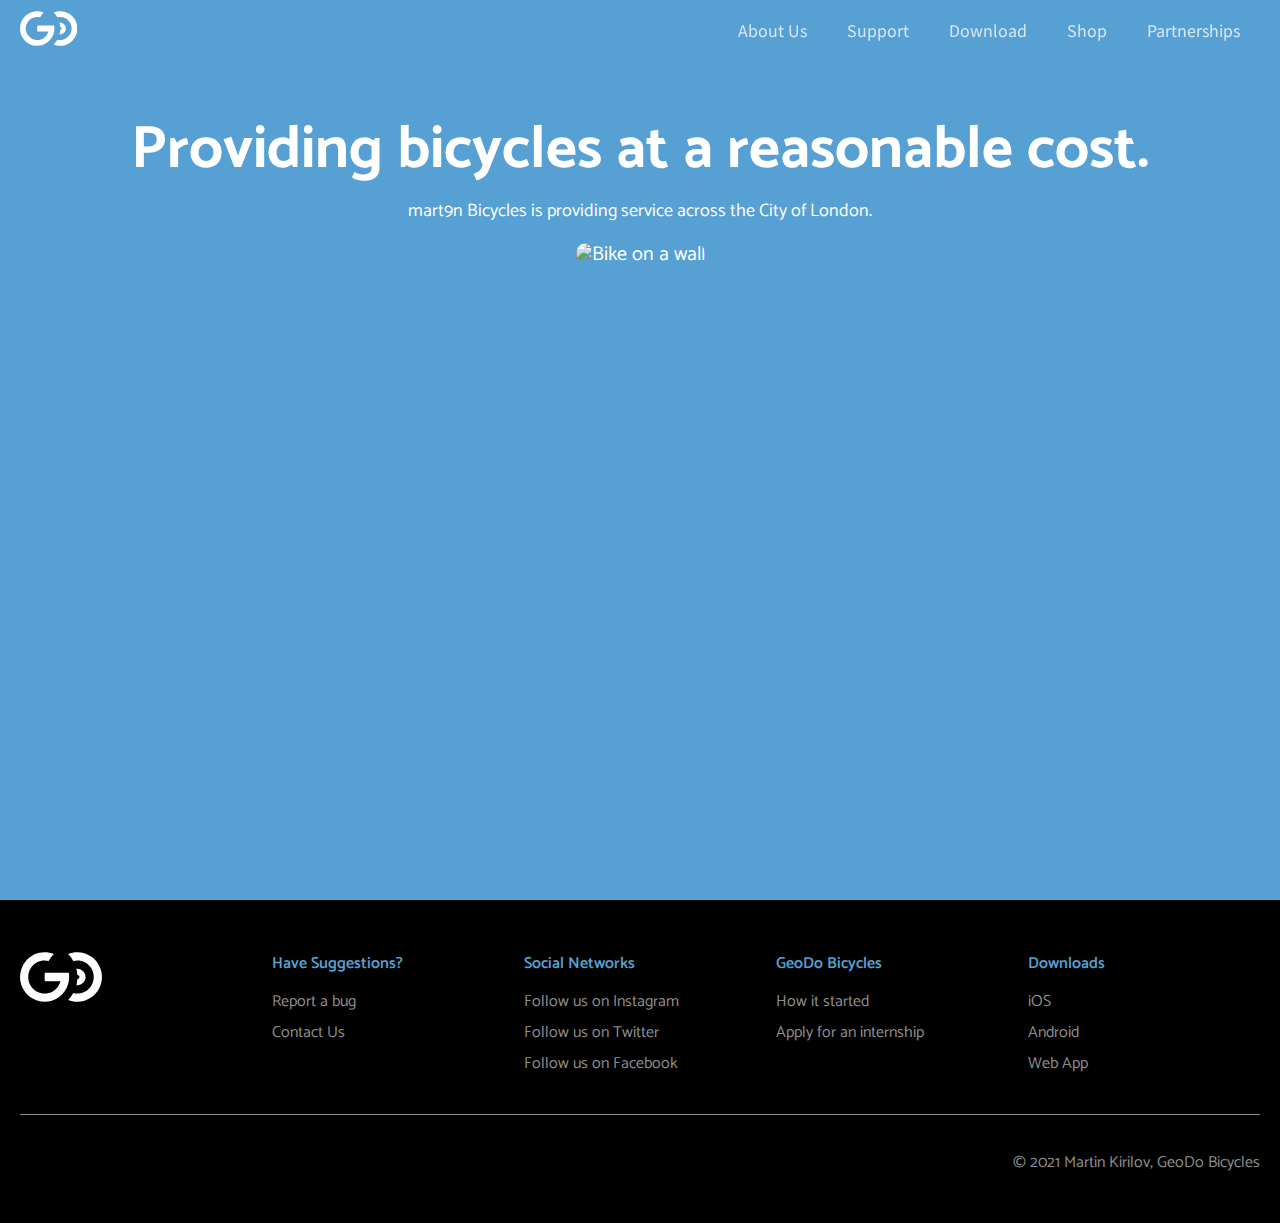
==== index.html @ 0403d59d "fixed footer and max-width for pages" ====
<!doctype html>
<html lang="en">
  <head>
    <meta charset="UTF-8">
    <title>mart9n Bicycles</title>
    <!-- Commented out until publishing
    <link rel="stylesheet" href="/cn4003-coursework/assets/styles.css">
    -->
    <link rel="stylesheet" href="./assets/styles.css">

  </head>
  <body>
    <div class="main">
      <header id="navbar" class="navigation">
        <div class="centerise">
          <div class="navbar">
            <div class="navbar-logo">
              <a target="_self" style="text-decoration: none;" href="/index.html">
                <!-- Image goes here -->
                <!-- Keep commented until publishing
                <img src="/cn4003-coursework/assets/logo.png" class="logo" alt="mart9n Bicycles Logo"/>
                -->
                <svg height="35" viewBox="0 0 100 61" fill="#fff" xmlns="http://www.w3.org/2000/svg">
                  <path d="M100 30.5C100.002 40.5513 95.0431 49.946 86.7695 55.5645C78.4958 61.183 67.9905 62.2901 58.7417 58.518C61.1912 55.9731 63.2956 53.1128 65 50.0116C73.0955 52.1093 81.6321 48.9141 86.4037 42.0005C91.1753 35.0868 91.1753 25.9131 86.4037 18.9995C81.6321 12.0858 73.0955 8.89069 65 10.9884C63.2947 7.88705 61.1894 5.02674 58.7389 2.48196C67.988 -1.29129 78.4943 -0.184868 86.7687 5.43382C95.0431 11.0525 100.003 20.4479 100 30.5Z" />
                  <path d="M80 30.5C80 36.0634 75.5228 40.5734 70 40.5734C69.5849 40.5743 69.1701 40.5481 68.7583 40.495C69.1727 38.8638 69.4835 37.2077 69.6889 35.5367C69.7944 34.7028 69.8722 33.8634 69.9222 33.0183H70C71.3807 33.0183 72.5 31.8908 72.5 30.5C72.5 29.1091 71.3807 27.9816 70 27.9816H69.9222C69.8722 27.1347 69.7944 26.2953 69.6889 25.4633C69.4835 23.7923 69.1727 22.1362 68.7583 20.5049C69.1701 20.4519 69.5849 20.4257 70 20.4266C75.5228 20.4266 80 24.9366 80 30.5Z" />
                  <path d="M60 30.5C59.9914 43.7772 51.3755 55.4914 38.7688 59.3662C26.1621 63.2409 12.5218 58.3672 5.15656 47.3564C-2.20872 36.3456 -1.57128 21.7806 6.72733 11.4655C15.0259 1.15034 29.039 -2.49529 41.2583 2.48196C38.8088 5.02691 36.7044 7.88721 35 10.9884C26.9045 8.89069 18.3679 12.0858 13.5963 18.9995C8.82467 25.9131 8.82467 35.0868 13.5963 42.0005C18.3679 48.9141 26.9045 52.1093 35 50.0116C42.0437 48.1729 47.5442 42.6321 49.3694 35.5367H30.3111C30.2056 34.7028 30.1278 33.8634 30.0778 33.0183C30.0278 32.1733 30.0019 31.3338 30 30.5C30 29.6549 30.0259 28.8155 30.0778 27.9816C30.1296 27.1478 30.2074 26.3083 30.3111 25.4633H59.5833C59.8618 27.1275 60.0011 28.8123 60 30.5Z" />
                </svg>
              </a>
            </div>
            <div class="navbar-links">
              <!-- Remove until publishing page
              <a href="/cn4003-coursework/about" class="navlink">About Us</a>
              <a href="/cn4003-coursework/support" class="navlink">Support</a>
              <a href="/cn4003-coursework/download" class="navlink">Download</a>
              <a href="/cn4003-coursework/shop" class="navlink">Shop</a>
              <a href="/cn4003-coursework/partnerships" class="navlink">Partnerships</a>
              -->
              <a href="./about.html" class="navlink">About Us</a>
              <a href="./support.html" class="navlink">Support</a>
              <a href="./download.html" class="navlink">Download</a>
              <a href="./shop.html" class="navlink">Shop</a>
              <a href="./partnerships.html" class="navlink">Partnerships</a>
            </div>
          </div>
        </div>
      </header>
      <div 
        style="padding-bottom: 200px;" 
        class="content"
      >
        <h1 class="page-title">Providing bicycles at a reasonable cost.</h1>
        <p class="page-subtitle">mart9n Bicycles is providing service across the City of London.</p>
        <!-- Commented out until publishing
        <img src="/cn4003-coursework/assets/bike-wall.jpg" class="bike-wall"  alt="Bike on a wall"/>
        -->
        <img src="./assets/bike-wall.jpg" class="bike-wall" alt="Bike on a wall"/>
      </div>
      <footer class="footer">
        <div class="footer-wrapper centerise">
          <div class="footer-content">
            <div class="footer-column">
              <a href="/">
                <svg height="50" viewBox="0 0 100 61" fill="#fff" style="margin-bottom: 30px;" xmlns="http://www.w3.org/2000/svg">
                  <path d="M100 30.5C100.002 40.5513 95.0431 49.946 86.7695 55.5645C78.4958 61.183 67.9905 62.2901 58.7417 58.518C61.1912 55.9731 63.2956 53.1128 65 50.0116C73.0955 52.1093 81.6321 48.9141 86.4037 42.0005C91.1753 35.0868 91.1753 25.9131 86.4037 18.9995C81.6321 12.0858 73.0955 8.89069 65 10.9884C63.2947 7.88705 61.1894 5.02674 58.7389 2.48196C67.988 -1.29129 78.4943 -0.184868 86.7687 5.43382C95.0431 11.0525 100.003 20.4479 100 30.5Z" />
                  <path d="M80 30.5C80 36.0634 75.5228 40.5734 70 40.5734C69.5849 40.5743 69.1701 40.5481 68.7583 40.495C69.1727 38.8638 69.4835 37.2077 69.6889 35.5367C69.7944 34.7028 69.8722 33.8634 69.9222 33.0183H70C71.3807 33.0183 72.5 31.8908 72.5 30.5C72.5 29.1091 71.3807 27.9816 70 27.9816H69.9222C69.8722 27.1347 69.7944 26.2953 69.6889 25.4633C69.4835 23.7923 69.1727 22.1362 68.7583 20.5049C69.1701 20.4519 69.5849 20.4257 70 20.4266C75.5228 20.4266 80 24.9366 80 30.5Z" />
                  <path d="M60 30.5C59.9914 43.7772 51.3755 55.4914 38.7688 59.3662C26.1621 63.2409 12.5218 58.3672 5.15656 47.3564C-2.20872 36.3456 -1.57128 21.7806 6.72733 11.4655C15.0259 1.15034 29.039 -2.49529 41.2583 2.48196C38.8088 5.02691 36.7044 7.88721 35 10.9884C26.9045 8.89069 18.3679 12.0858 13.5963 18.9995C8.82467 25.9131 8.82467 35.0868 13.5963 42.0005C18.3679 48.9141 26.9045 52.1093 35 50.0116C42.0437 48.1729 47.5442 42.6321 49.3694 35.5367H30.3111C30.2056 34.7028 30.1278 33.8634 30.0778 33.0183C30.0278 32.1733 30.0019 31.3338 30 30.5C30 29.6549 30.0259 28.8155 30.0778 27.9816C30.1296 27.1478 30.2074 26.3083 30.3111 25.4633H59.5833C59.8618 27.1275 60.0011 28.8123 60 30.5Z" />
                </svg>
              </a>
            </div>
            <div class="footer-column">
              <h3 class="footer-title">Have Suggestions?</h3>
              <a href="/cn4003-coursework/404" class="footer-link">Report a bug</a>
              <a href="/cn4003-coursework/404" class="footer-link footer-link-margin">Contact Us</a>
            </div>
            <div class="footer-column">
              <h3 class="footer-title">Social Networks</h3>
              <a href="/cn4003-coursework/404" class="footer-link">Follow us on Instagram</a>
              <a href="/cn4003-coursework/404" class="footer-link footer-link-margin">Follow us on Twitter</a>
              <a href="/cn4003-coursework/404" class="footer-link footer-link-margin">Follow us on Facebook</a>
            </div>
            <div class="footer-column">
              <h3 class="footer-title">GeoDo Bicycles</h3>
              <a href="/cn4003-coursework/404" class="footer-link">How it started</a>
              <a href="/cn4003-coursework/404" class="footer-link footer-link-margin">Apply for an internship</a>
            </div>
            <div class="footer-column">
              <h3 class="footer-title">Downloads</h3>
              <a href="/cn4003-coursework/404" class="footer-link">iOS</a>
              <a href="/cn4003-coursework/404" class="footer-link footer-link-margin">Android</a>
              <a href="/cn4003-coursework/404" class="footer-link footer-link-margin">Web App</a>
            </div>
          </div>
          <div class="footer-legal">
            <div class="footer-legal-content">
              <span> </span>
            </div>
            <div class="footer-legal-content">
              <p>© 2021 Martin Kirilov, GeoDo Bicycles</p>
            </div>
          </div>
        </div>
      </footer>
    </div>
    <script type="text/javascript" src="./scripts/script.js"></script>
  </body>
</html>
---- assets/styles.css ----
@import url('https://fonts.googleapis.com/css2?family=Catamaran:wght@400;500;600;700&family=Noto+Sans+JP:wght@300;400;600;700&display=swap');

/* Set global styles */
* {
  box-sizing: border-box;
}

:root, body {
  margin: 0;
  display: flex;
  min-width: 100%;
  min-height: 100%;
  background-color: #57A0D3;
}

body {
  font-size: 20px;
  line-height: 24px;
  font-family: 'Catamaran', sans-serif;
}

div {
  flex-direction: column;
  display: flex;
}

a:-webkit-any-link {
  cursor: pointer;
}

h1 {
  line-height: 60px;
  font-size: 60px;
}

.main {
  flex: 1 1 0%;
  flex-direction: column;
}

/* ------------ */
/* Reusable variables */
.button-fade {
  display: flex;
  width: 150px;
  height: 45px;
  background-color: lightblue; 
  justify-content: center;
  align-self: center;
  text-align: center;
  flex-direction: column;
  transition: background-color 0.5s ease-out;
  color: black;
  text-decoration: none;
  border-radius: 10px;
}

.button-fade:hover {
  width: 150px;
  height: 45px;
  background-color: yellow; 
  justify-content: center;
  align-self: center;
  text-align: center;
  flex-direction: column;
  cursor: not-allowed;

}

.page-title {
  margin: 120px 0 0 0;
  color: white;
}

.page-subtitle {
  color: inherit;
  font-size: 18px;
  font-family: 'Catamaran', sans-serif;
  font-weight: 400;
  line-height: 1.5em;
  z-index: 20;
}

.rightMargin20 {
  margin-right: -20px;
}

.marginTop {
  margin-top: 50px;
}

/* Navigation */
.logo {
  height: 35px;
  vertical-align: middle;
}

.navigation {
  z-index: 200;
  width: 100%;
  height: 60px;
  color: white;
  font-family: 'Noto Sans JP', sans-serif;
  font-weight: 600;
  background: transparent;
  transition: 
    background 0.5s ease-out 0s, 
    border-bottom 0.2s ease-out 0s, 
    backdrop-filter 0.2s ease 0s;
  position: fixed;
  top: 0px;
  justify-content: center;
}

.navigation-scrolled {
  z-index: 200;
  width: 100%;
  height: 60px;
  color: white;
  font-family: 'Noto Sans JP', sans-serif;
  font-weight: 600;
  background: rgba(0, 0, 0, 0.6);;
  transition: 
    background 0.5s ease-out 0s, 
    border-bottom 0.2s ease-out 0s, 
    backdrop-filter 0.2s ease 0s;
  position: fixed;
  top: 0px;
  justify-content: center;
}

.navbar {
  height: 60px;
  display: flex;
  flex-direction: row;
  justify-content: space-between;
  align-items: center;
}

.centerise {
  margin: 0 auto;
  padding: 0 20px;
  width: 100%;
  max-width: 1296px;
}

.navbar-logo {
  text-decoration: none;
}

.navbar-links {
  display: flex;
  flex-direction: row;
}

.navlink {
  opacity: 0.75;
  padding: 10px 20px;
  font-family: 'Noto Sans JP', sans-serif;
  color: inherit;
  font-weight: 400;
  font-size: 0.8em;
  text-decoration: none;
  transition: opacity 0.5s ease-out 0s;
}

.navlink:hover {
  opacity: 1;
  padding: 10px 20px;
  font-family: 'Noto Sans JP', sans-serif;
  color: inherit;
  font-weight: 400;
  font-size: 0.8em;
  text-decoration: none;
}

.navlink-selected {
  text-decoration: underline !important;
  opacity: 1 !important;
}

/* ------------- */
/* Contents */
.content {
  min-height: 100vh;
  height: auto;
  width: 100%;
  flex-direction: column;
  text-align: center;
  overflow: hidden;
  background-color: #57A0D3;
  color: white;
}


.bike-wall {
  max-width: 1296px;
  align-self: center;
  border-radius: 10px;
}

/* ------------- */
/* Table Styling */

.center-table {
}

table, th, td {
  align-self: center;
  min-width: 150px;
  border: solid 3px white;
  justify-content: center;
  border-radius: 15px;
  padding: 10px;
}

/* ------------- */
/* Footer */
footer {
  display: block;
}

.footer {
  background-color: black;
  color: #8e8e8e;
  padding: 32px 0;
  margin-top: auto;
  font-size: 16px;
}

.footer-content {
  display: grid;
  grid-template-columns: repeat(5, 1fr);
  gap: 10px 20px;
  padding: 20px 0;
}

.footer-wrapper {
  max-width: 1296px;
}

.footer-title {
  font-size: 1em;
  color: #57A0D3;
  font-weight: 600;
  margin: 0 0 15px;
}

.footer-link {
  line-height: 21px;
  text-decoration: none;
  color: inherit;
  transition: color .15s ease-out 0s;
}

.footer-link:hover {
  line-height: 21px;
  text-decoration: none;
  color: #bdbdbd;
}

.footer-link-margin {
  margin-top: 10px;
}

.footer-legal {
  flex-direction: row;
  margin-top: 20px;
  padding-top: 20px;
  border-top: 1px solid #8e8e8e;
  justify-content: space-between;
}

.footer-legal-content {
  grid-column: span 1 / auto;
  flex-direction: column;
  justify-content: flex-start;
  align-items: flex-start;
}
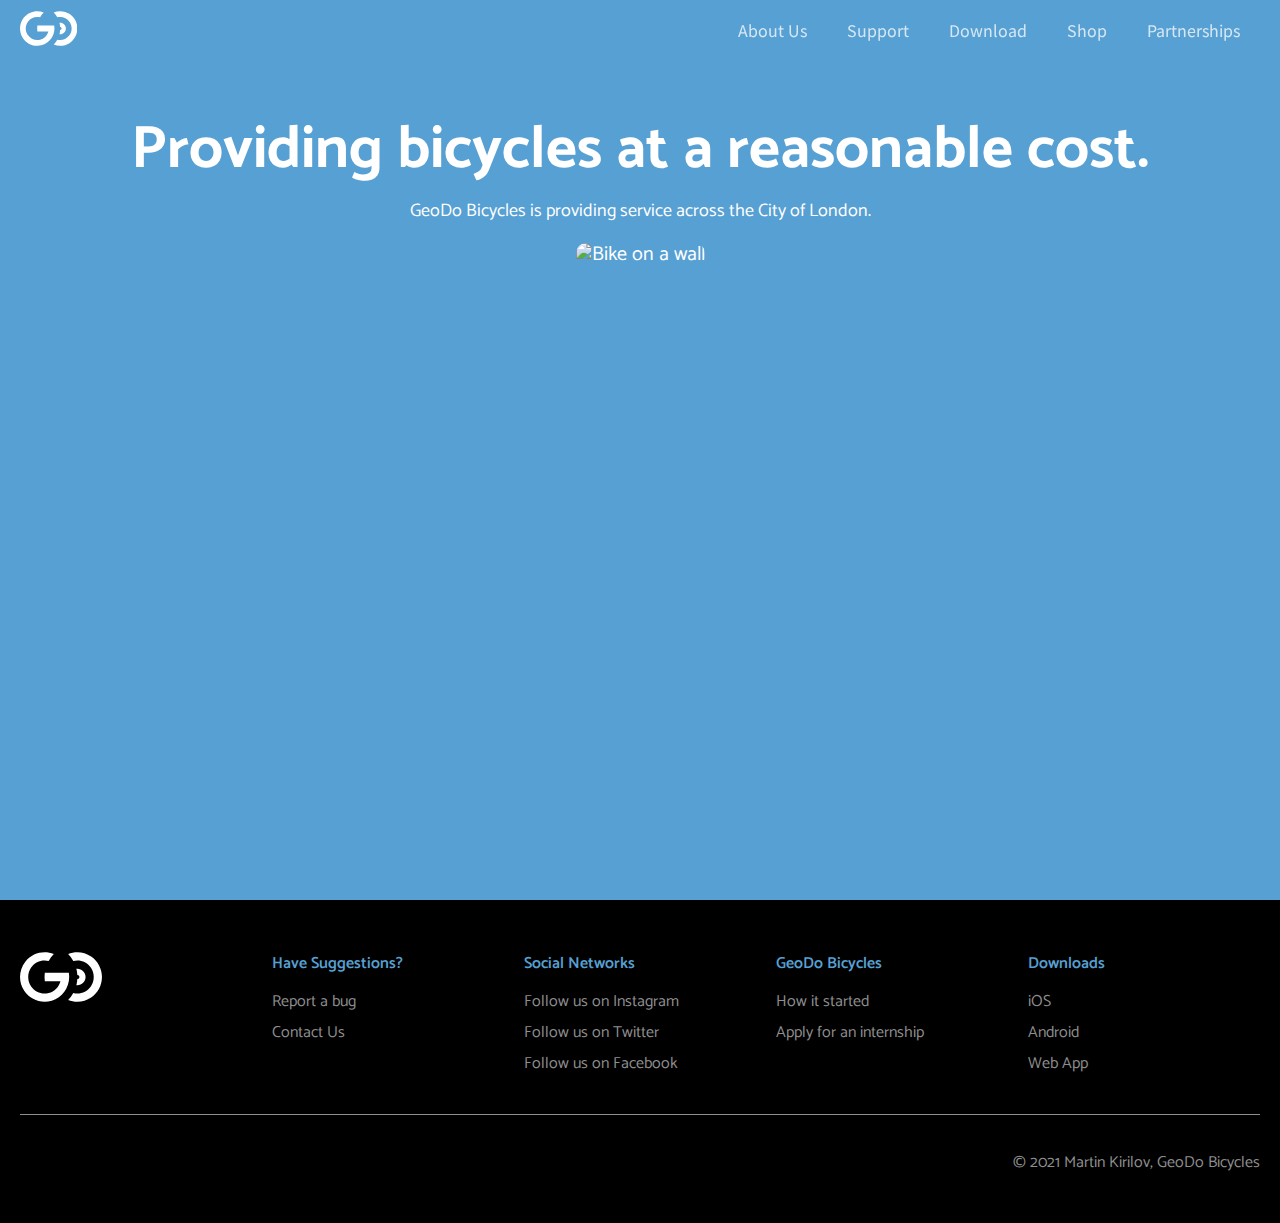
==== commit 1aff100d: "amended to validate on w3, fixed links" ====
--- a/index.html
+++ b/index.html
@@ -2,10 +2,8 @@
 <html lang="en">
   <head>
     <meta charset="UTF-8">
-    <title>mart9n Bicycles</title>
-    <!-- Commented out until publishing
+    <title>GeoDo Bicycles</title>
     <link rel="stylesheet" href="/cn4003-coursework/assets/styles.css">
-    -->
     <link rel="stylesheet" href="./assets/styles.css">
 
   </head>
@@ -15,11 +13,7 @@
         <div class="centerise">
           <div class="navbar">
             <div class="navbar-logo">
-              <a target="_self" style="text-decoration: none;" href="/index.html">
-                <!-- Image goes here -->
-                <!-- Keep commented until publishing
-                <img src="/cn4003-coursework/assets/logo.png" class="logo" alt="mart9n Bicycles Logo"/>
-                -->
+              <a target="_self" style="text-decoration: none;" href="/cn4003-coursework/index.html">
                 <svg height="35" viewBox="0 0 100 61" fill="#fff" xmlns="http://www.w3.org/2000/svg">
                   <path d="M100 30.5C100.002 40.5513 95.0431 49.946 86.7695 55.5645C78.4958 61.183 67.9905 62.2901 58.7417 58.518C61.1912 55.9731 63.2956 53.1128 65 50.0116C73.0955 52.1093 81.6321 48.9141 86.4037 42.0005C91.1753 35.0868 91.1753 25.9131 86.4037 18.9995C81.6321 12.0858 73.0955 8.89069 65 10.9884C63.2947 7.88705 61.1894 5.02674 58.7389 2.48196C67.988 -1.29129 78.4943 -0.184868 86.7687 5.43382C95.0431 11.0525 100.003 20.4479 100 30.5Z" />
                   <path d="M80 30.5C80 36.0634 75.5228 40.5734 70 40.5734C69.5849 40.5743 69.1701 40.5481 68.7583 40.495C69.1727 38.8638 69.4835 37.2077 69.6889 35.5367C69.7944 34.7028 69.8722 33.8634 69.9222 33.0183H70C71.3807 33.0183 72.5 31.8908 72.5 30.5C72.5 29.1091 71.3807 27.9816 70 27.9816H69.9222C69.8722 27.1347 69.7944 26.2953 69.6889 25.4633C69.4835 23.7923 69.1727 22.1362 68.7583 20.5049C69.1701 20.4519 69.5849 20.4257 70 20.4266C75.5228 20.4266 80 24.9366 80 30.5Z" />
@@ -28,18 +22,11 @@
               </a>
             </div>
             <div class="navbar-links">
-              <!-- Remove until publishing page
               <a href="/cn4003-coursework/about" class="navlink">About Us</a>
               <a href="/cn4003-coursework/support" class="navlink">Support</a>
               <a href="/cn4003-coursework/download" class="navlink">Download</a>
               <a href="/cn4003-coursework/shop" class="navlink">Shop</a>
               <a href="/cn4003-coursework/partnerships" class="navlink">Partnerships</a>
-              -->
-              <a href="./about.html" class="navlink">About Us</a>
-              <a href="./support.html" class="navlink">Support</a>
-              <a href="./download.html" class="navlink">Download</a>
-              <a href="./shop.html" class="navlink">Shop</a>
-              <a href="./partnerships.html" class="navlink">Partnerships</a>
             </div>
           </div>
         </div>
@@ -49,10 +36,8 @@
         class="content"
       >
         <h1 class="page-title">Providing bicycles at a reasonable cost.</h1>
-        <p class="page-subtitle">mart9n Bicycles is providing service across the City of London.</p>
-        <!-- Commented out until publishing
-        <img src="/cn4003-coursework/assets/bike-wall.jpg" class="bike-wall"  alt="Bike on a wall"/>
-        -->
+        <p class="page-subtitle">GeoDo Bicycles is providing service across the City of London.</p>
+        <!-- Make sure to fix link to image -->
         <img src="./assets/bike-wall.jpg" class="bike-wall" alt="Bike on a wall"/>
       </div>
       <footer class="footer">
@@ -101,6 +86,6 @@
         </div>
       </footer>
     </div>
-    <script type="text/javascript" src="./scripts/script.js"></script>
+    <script src="./scripts/script.js"></script>
   </body>
 </html>
--- a/assets/styles.css
+++ b/assets/styles.css
@@ -64,7 +64,6 @@
   text-align: center;
   flex-direction: column;
   cursor: not-allowed;
-
 }
 
 .page-title {
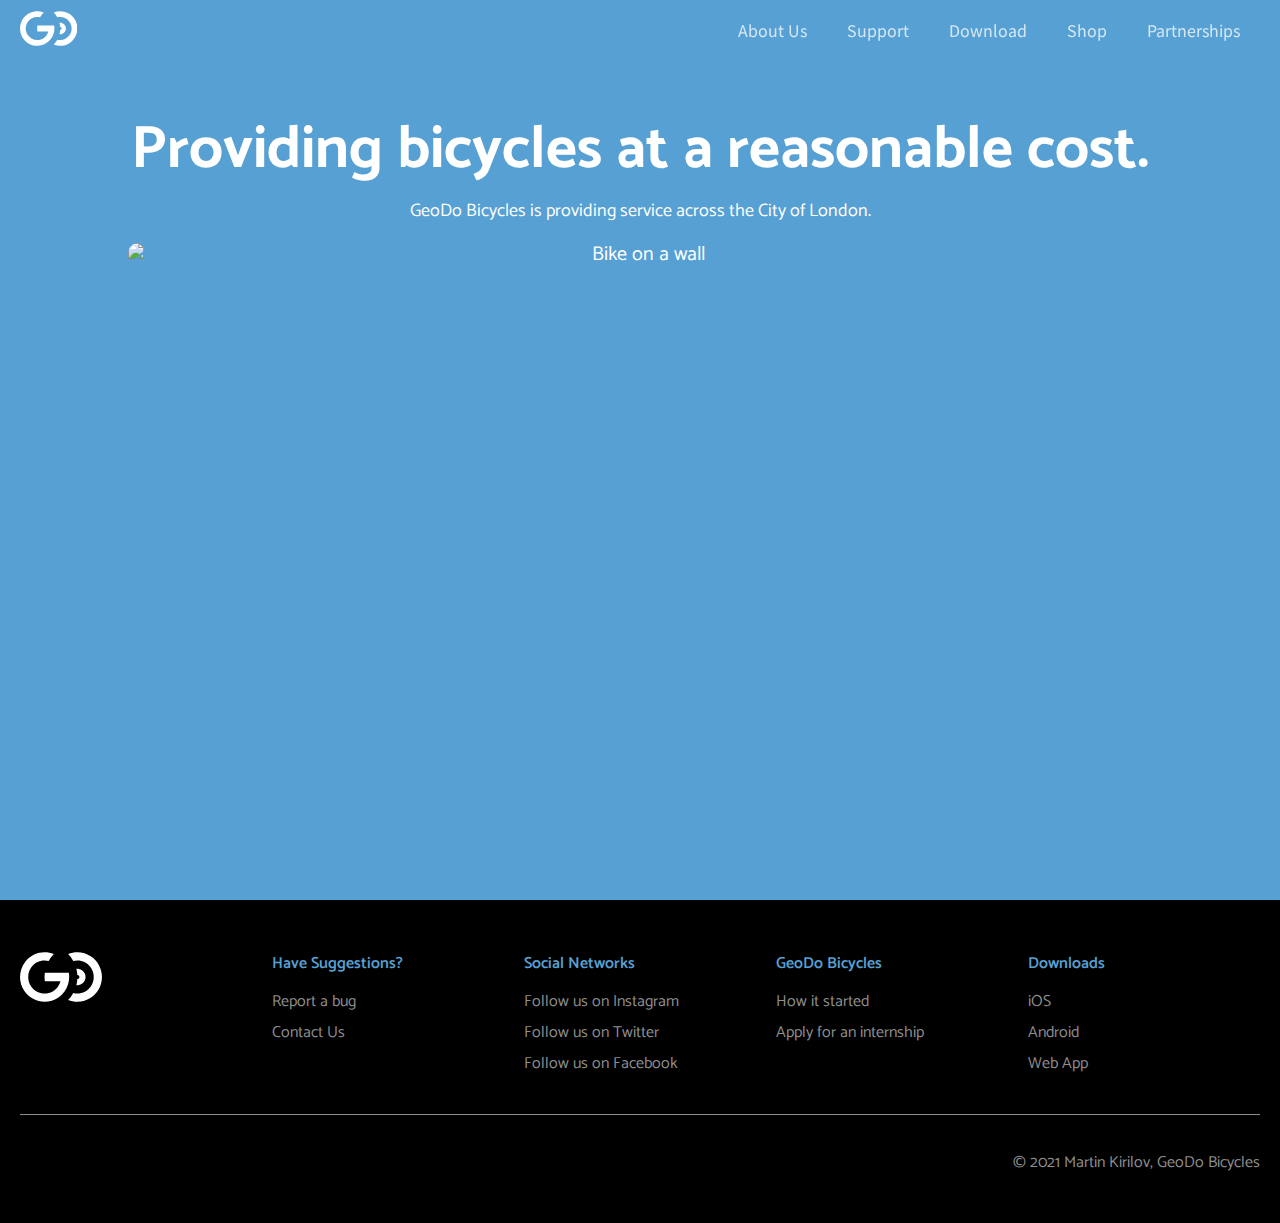
==== commit 26b584a1: "fixed links to be local" ====
--- a/index.html
+++ b/index.html
@@ -1,11 +1,10 @@
-<!doctype html>
+<!DOCTYPE html>
 <html lang="en">
   <head>
-    <meta charset="UTF-8">
+    <meta charset="UTF-8" />
     <title>GeoDo Bicycles</title>
-    <link rel="stylesheet" href="/cn4003-coursework/assets/styles.css">
-    <link rel="stylesheet" href="./assets/styles.css">
-
+    <link rel="stylesheet" href="./assets/styles.css" />
+    <link rel="icon" type="image/png" href="./assets/favicon.png" />
   </head>
   <body>
     <div class="main">
@@ -13,66 +12,106 @@
         <div class="centerise">
           <div class="navbar">
             <div class="navbar-logo">
-              <a target="_self" style="text-decoration: none;" href="/cn4003-coursework/index.html">
-                <svg height="35" viewBox="0 0 100 61" fill="#fff" xmlns="http://www.w3.org/2000/svg">
-                  <path d="M100 30.5C100.002 40.5513 95.0431 49.946 86.7695 55.5645C78.4958 61.183 67.9905 62.2901 58.7417 58.518C61.1912 55.9731 63.2956 53.1128 65 50.0116C73.0955 52.1093 81.6321 48.9141 86.4037 42.0005C91.1753 35.0868 91.1753 25.9131 86.4037 18.9995C81.6321 12.0858 73.0955 8.89069 65 10.9884C63.2947 7.88705 61.1894 5.02674 58.7389 2.48196C67.988 -1.29129 78.4943 -0.184868 86.7687 5.43382C95.0431 11.0525 100.003 20.4479 100 30.5Z" />
-                  <path d="M80 30.5C80 36.0634 75.5228 40.5734 70 40.5734C69.5849 40.5743 69.1701 40.5481 68.7583 40.495C69.1727 38.8638 69.4835 37.2077 69.6889 35.5367C69.7944 34.7028 69.8722 33.8634 69.9222 33.0183H70C71.3807 33.0183 72.5 31.8908 72.5 30.5C72.5 29.1091 71.3807 27.9816 70 27.9816H69.9222C69.8722 27.1347 69.7944 26.2953 69.6889 25.4633C69.4835 23.7923 69.1727 22.1362 68.7583 20.5049C69.1701 20.4519 69.5849 20.4257 70 20.4266C75.5228 20.4266 80 24.9366 80 30.5Z" />
-                  <path d="M60 30.5C59.9914 43.7772 51.3755 55.4914 38.7688 59.3662C26.1621 63.2409 12.5218 58.3672 5.15656 47.3564C-2.20872 36.3456 -1.57128 21.7806 6.72733 11.4655C15.0259 1.15034 29.039 -2.49529 41.2583 2.48196C38.8088 5.02691 36.7044 7.88721 35 10.9884C26.9045 8.89069 18.3679 12.0858 13.5963 18.9995C8.82467 25.9131 8.82467 35.0868 13.5963 42.0005C18.3679 48.9141 26.9045 52.1093 35 50.0116C42.0437 48.1729 47.5442 42.6321 49.3694 35.5367H30.3111C30.2056 34.7028 30.1278 33.8634 30.0778 33.0183C30.0278 32.1733 30.0019 31.3338 30 30.5C30 29.6549 30.0259 28.8155 30.0778 27.9816C30.1296 27.1478 30.2074 26.3083 30.3111 25.4633H59.5833C59.8618 27.1275 60.0011 28.8123 60 30.5Z" />
+              <a target="_self" style="text-decoration: none" href="/">
+                <svg
+                  height="35"
+                  viewBox="0 0 100 61"
+                  fill="#fff"
+                  xmlns="http://www.w3.org/2000/svg"
+                >
+                  <path
+                    d="M100 30.5C100.002 40.5513 95.0431 49.946 86.7695 55.5645C78.4958 61.183 67.9905 62.2901 58.7417 58.518C61.1912 55.9731 63.2956 53.1128 65 50.0116C73.0955 52.1093 81.6321 48.9141 86.4037 42.0005C91.1753 35.0868 91.1753 25.9131 86.4037 18.9995C81.6321 12.0858 73.0955 8.89069 65 10.9884C63.2947 7.88705 61.1894 5.02674 58.7389 2.48196C67.988 -1.29129 78.4943 -0.184868 86.7687 5.43382C95.0431 11.0525 100.003 20.4479 100 30.5Z"
+                  />
+                  <path
+                    d="M80 30.5C80 36.0634 75.5228 40.5734 70 40.5734C69.5849 40.5743 69.1701 40.5481 68.7583 40.495C69.1727 38.8638 69.4835 37.2077 69.6889 35.5367C69.7944 34.7028 69.8722 33.8634 69.9222 33.0183H70C71.3807 33.0183 72.5 31.8908 72.5 30.5C72.5 29.1091 71.3807 27.9816 70 27.9816H69.9222C69.8722 27.1347 69.7944 26.2953 69.6889 25.4633C69.4835 23.7923 69.1727 22.1362 68.7583 20.5049C69.1701 20.4519 69.5849 20.4257 70 20.4266C75.5228 20.4266 80 24.9366 80 30.5Z"
+                  />
+                  <path
+                    d="M60 30.5C59.9914 43.7772 51.3755 55.4914 38.7688 59.3662C26.1621 63.2409 12.5218 58.3672 5.15656 47.3564C-2.20872 36.3456 -1.57128 21.7806 6.72733 11.4655C15.0259 1.15034 29.039 -2.49529 41.2583 2.48196C38.8088 5.02691 36.7044 7.88721 35 10.9884C26.9045 8.89069 18.3679 12.0858 13.5963 18.9995C8.82467 25.9131 8.82467 35.0868 13.5963 42.0005C18.3679 48.9141 26.9045 52.1093 35 50.0116C42.0437 48.1729 47.5442 42.6321 49.3694 35.5367H30.3111C30.2056 34.7028 30.1278 33.8634 30.0778 33.0183C30.0278 32.1733 30.0019 31.3338 30 30.5C30 29.6549 30.0259 28.8155 30.0778 27.9816C30.1296 27.1478 30.2074 26.3083 30.3111 25.4633H59.5833C59.8618 27.1275 60.0011 28.8123 60 30.5Z"
+                  />
                 </svg>
               </a>
             </div>
             <div class="navbar-links">
-              <a href="/cn4003-coursework/about" class="navlink">About Us</a>
-              <a href="/cn4003-coursework/support" class="navlink">Support</a>
-              <a href="/cn4003-coursework/download" class="navlink">Download</a>
-              <a href="/cn4003-coursework/shop" class="navlink">Shop</a>
-              <a href="/cn4003-coursework/partnerships" class="navlink">Partnerships</a>
+              <a href="/about.html" class="navlink">About Us</a>
+              <a href="/support.html" class="navlink">Support</a>
+              <a href="/download.html" class="navlink">Download</a>
+              <a href="/shop.html" class="navlink">Shop</a>
+              <a href="/partnerships.html" class="navlink">Partnerships</a>
             </div>
           </div>
         </div>
       </header>
-      <div 
-        style="padding-bottom: 200px;" 
-        class="content"
-      >
+      <div style="padding-bottom: 200px" class="content">
         <h1 class="page-title">Providing bicycles at a reasonable cost.</h1>
-        <p class="page-subtitle">GeoDo Bicycles is providing service across the City of London.</p>
+        <p class="page-subtitle">
+          GeoDo Bicycles is providing service across the City of London.
+        </p>
         <!-- Make sure to fix link to image -->
-        <img src="./assets/bike-wall.jpg" class="bike-wall" alt="Bike on a wall"/>
+        <img
+          src="./assets/bike-wall.jpg"
+          class="bike-wall"
+          alt="Bike on a wall"
+        />
       </div>
       <footer class="footer">
         <div class="footer-wrapper centerise">
           <div class="footer-content">
             <div class="footer-column">
               <a href="/">
-                <svg height="50" viewBox="0 0 100 61" fill="#fff" style="margin-bottom: 30px;" xmlns="http://www.w3.org/2000/svg">
-                  <path d="M100 30.5C100.002 40.5513 95.0431 49.946 86.7695 55.5645C78.4958 61.183 67.9905 62.2901 58.7417 58.518C61.1912 55.9731 63.2956 53.1128 65 50.0116C73.0955 52.1093 81.6321 48.9141 86.4037 42.0005C91.1753 35.0868 91.1753 25.9131 86.4037 18.9995C81.6321 12.0858 73.0955 8.89069 65 10.9884C63.2947 7.88705 61.1894 5.02674 58.7389 2.48196C67.988 -1.29129 78.4943 -0.184868 86.7687 5.43382C95.0431 11.0525 100.003 20.4479 100 30.5Z" />
-                  <path d="M80 30.5C80 36.0634 75.5228 40.5734 70 40.5734C69.5849 40.5743 69.1701 40.5481 68.7583 40.495C69.1727 38.8638 69.4835 37.2077 69.6889 35.5367C69.7944 34.7028 69.8722 33.8634 69.9222 33.0183H70C71.3807 33.0183 72.5 31.8908 72.5 30.5C72.5 29.1091 71.3807 27.9816 70 27.9816H69.9222C69.8722 27.1347 69.7944 26.2953 69.6889 25.4633C69.4835 23.7923 69.1727 22.1362 68.7583 20.5049C69.1701 20.4519 69.5849 20.4257 70 20.4266C75.5228 20.4266 80 24.9366 80 30.5Z" />
-                  <path d="M60 30.5C59.9914 43.7772 51.3755 55.4914 38.7688 59.3662C26.1621 63.2409 12.5218 58.3672 5.15656 47.3564C-2.20872 36.3456 -1.57128 21.7806 6.72733 11.4655C15.0259 1.15034 29.039 -2.49529 41.2583 2.48196C38.8088 5.02691 36.7044 7.88721 35 10.9884C26.9045 8.89069 18.3679 12.0858 13.5963 18.9995C8.82467 25.9131 8.82467 35.0868 13.5963 42.0005C18.3679 48.9141 26.9045 52.1093 35 50.0116C42.0437 48.1729 47.5442 42.6321 49.3694 35.5367H30.3111C30.2056 34.7028 30.1278 33.8634 30.0778 33.0183C30.0278 32.1733 30.0019 31.3338 30 30.5C30 29.6549 30.0259 28.8155 30.0778 27.9816C30.1296 27.1478 30.2074 26.3083 30.3111 25.4633H59.5833C59.8618 27.1275 60.0011 28.8123 60 30.5Z" />
+                <svg
+                  height="50"
+                  viewBox="0 0 100 61"
+                  fill="#fff"
+                  style="margin-bottom: 30px"
+                  xmlns="http://www.w3.org/2000/svg"
+                >
+                  <path
+                    d="M100 30.5C100.002 40.5513 95.0431 49.946 86.7695 55.5645C78.4958 61.183 67.9905 62.2901 58.7417 58.518C61.1912 55.9731 63.2956 53.1128 65 50.0116C73.0955 52.1093 81.6321 48.9141 86.4037 42.0005C91.1753 35.0868 91.1753 25.9131 86.4037 18.9995C81.6321 12.0858 73.0955 8.89069 65 10.9884C63.2947 7.88705 61.1894 5.02674 58.7389 2.48196C67.988 -1.29129 78.4943 -0.184868 86.7687 5.43382C95.0431 11.0525 100.003 20.4479 100 30.5Z"
+                  />
+                  <path
+                    d="M80 30.5C80 36.0634 75.5228 40.5734 70 40.5734C69.5849 40.5743 69.1701 40.5481 68.7583 40.495C69.1727 38.8638 69.4835 37.2077 69.6889 35.5367C69.7944 34.7028 69.8722 33.8634 69.9222 33.0183H70C71.3807 33.0183 72.5 31.8908 72.5 30.5C72.5 29.1091 71.3807 27.9816 70 27.9816H69.9222C69.8722 27.1347 69.7944 26.2953 69.6889 25.4633C69.4835 23.7923 69.1727 22.1362 68.7583 20.5049C69.1701 20.4519 69.5849 20.4257 70 20.4266C75.5228 20.4266 80 24.9366 80 30.5Z"
+                  />
+                  <path
+                    d="M60 30.5C59.9914 43.7772 51.3755 55.4914 38.7688 59.3662C26.1621 63.2409 12.5218 58.3672 5.15656 47.3564C-2.20872 36.3456 -1.57128 21.7806 6.72733 11.4655C15.0259 1.15034 29.039 -2.49529 41.2583 2.48196C38.8088 5.02691 36.7044 7.88721 35 10.9884C26.9045 8.89069 18.3679 12.0858 13.5963 18.9995C8.82467 25.9131 8.82467 35.0868 13.5963 42.0005C18.3679 48.9141 26.9045 52.1093 35 50.0116C42.0437 48.1729 47.5442 42.6321 49.3694 35.5367H30.3111C30.2056 34.7028 30.1278 33.8634 30.0778 33.0183C30.0278 32.1733 30.0019 31.3338 30 30.5C30 29.6549 30.0259 28.8155 30.0778 27.9816C30.1296 27.1478 30.2074 26.3083 30.3111 25.4633H59.5833C59.8618 27.1275 60.0011 28.8123 60 30.5Z"
+                  />
                 </svg>
               </a>
             </div>
             <div class="footer-column">
               <h3 class="footer-title">Have Suggestions?</h3>
-              <a href="/cn4003-coursework/404" class="footer-link">Report a bug</a>
-              <a href="/cn4003-coursework/404" class="footer-link footer-link-margin">Contact Us</a>
+              <a href="./404.html" class="footer-link">Report a bug</a>
+              <a href="./404.html" class="footer-link footer-link-margin"
+                >Contact Us</a
+              >
             </div>
             <div class="footer-column">
               <h3 class="footer-title">Social Networks</h3>
-              <a href="/cn4003-coursework/404" class="footer-link">Follow us on Instagram</a>
-              <a href="/cn4003-coursework/404" class="footer-link footer-link-margin">Follow us on Twitter</a>
-              <a href="/cn4003-coursework/404" class="footer-link footer-link-margin">Follow us on Facebook</a>
+              <a href="./404.html" class="footer-link"
+                >Follow us on Instagram</a
+              >
+              <a href="./404.html" class="footer-link footer-link-margin"
+                >Follow us on Twitter</a
+              >
+              <a href="./404.html" class="footer-link footer-link-margin"
+                >Follow us on Facebook</a
+              >
             </div>
             <div class="footer-column">
               <h3 class="footer-title">GeoDo Bicycles</h3>
-              <a href="/cn4003-coursework/404" class="footer-link">How it started</a>
-              <a href="/cn4003-coursework/404" class="footer-link footer-link-margin">Apply for an internship</a>
+              <a href="./404.html" class="footer-link">How it started</a>
+              <a href="./404.html" class="footer-link footer-link-margin"
+                >Apply for an internship</a
+              >
             </div>
             <div class="footer-column">
               <h3 class="footer-title">Downloads</h3>
-              <a href="/cn4003-coursework/404" class="footer-link">iOS</a>
-              <a href="/cn4003-coursework/404" class="footer-link footer-link-margin">Android</a>
-              <a href="/cn4003-coursework/404" class="footer-link footer-link-margin">Web App</a>
+              <a href="./404.html" class="footer-link">iOS</a>
+              <a href="./404.html" class="footer-link footer-link-margin"
+                >Android</a
+              >
+              <a href="./404.html" class="footer-link footer-link-margin"
+                >Web App</a
+              >
             </div>
           </div>
           <div class="footer-legal">
--- a/assets/styles.css
+++ b/assets/styles.css
@@ -17,6 +17,7 @@
   font-size: 20px;
   line-height: 24px;
   font-family: 'Catamaran', sans-serif;
+  color: white;
 }
 
 div {
@@ -31,6 +32,7 @@
 h1 {
   line-height: 60px;
   font-size: 60px;
+  font-weight: bold;
 }
 
 .main {
@@ -194,6 +196,7 @@
 
 .bike-wall {
   max-width: 1296px;
+  width: 80%;
   align-self: center;
   border-radius: 10px;
 }
